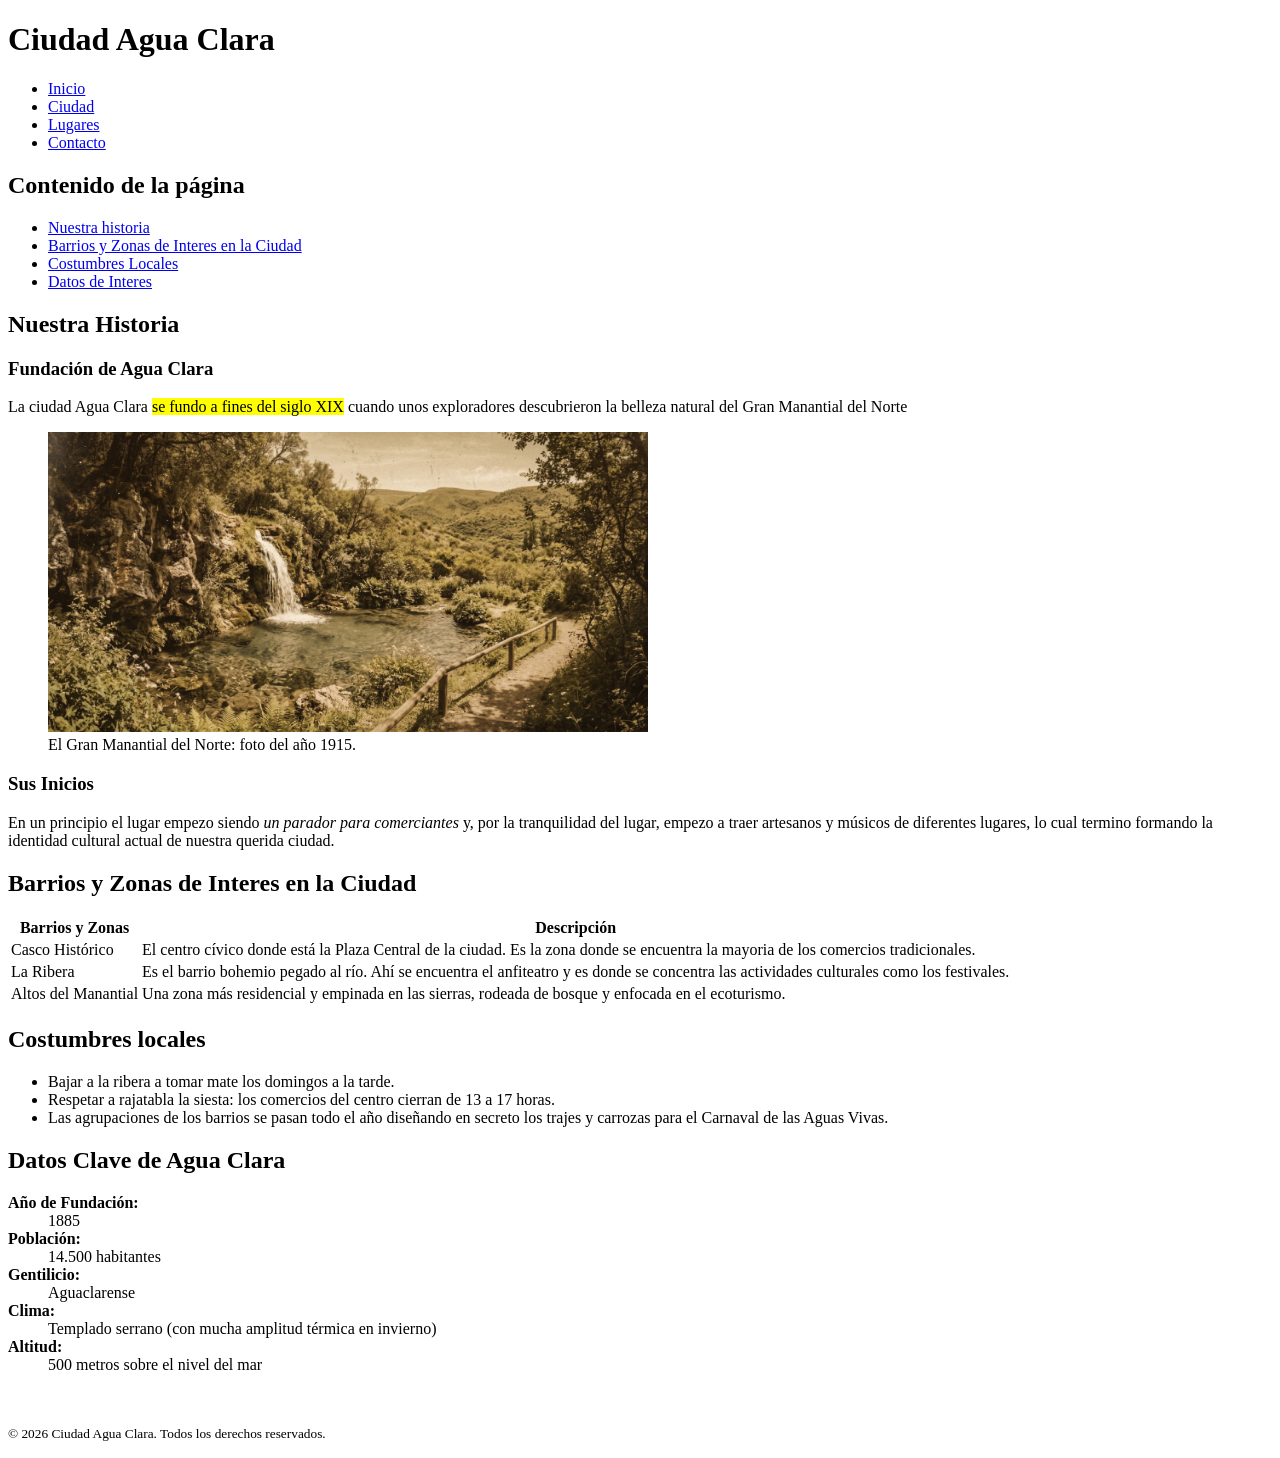
==== ciudad.html @ 077c897d "feat: Agrega datos de interes a ciudad.html y borra descripción de lugares.html" ====
<!DOCTYPE html>
<html lang="es">

<head>
    <meta charset="UTF-8">
    <meta name="viewport" content="width=device-width, initial-scale=1.0">
    <title>Ciudad Agua Clara</title> <!--Nombre de la ciudad ficticia-->
    <!--Fecha de creación del archivo: 1/9/2026-->
</head>

<body>
    <header>
        <h1>Ciudad Agua Clara</h1>
        <nav>
            <ul>
                <li><a href="index.html">Inicio</a></li>
                <li><a href="ciudad.html">Ciudad</a></li>
                <li><a href="lugares.html">Lugares</a></li>
                <li><a href="contacto.html">Contacto</a></li>
            </ul>
        </nav>
    </header>

    <main>
        <h2>Contenido de la página</h2>
        <nav>
            <ul>
                <li><a href="#historia">Nuestra historia</a></li>
                <li><a href="#barrios">Barrios y Zonas de Interes en la Ciudad</a></li>
                <li><a href="#costumbres">Costumbres Locales</a></li>
                <li><a href="#datos">Datos de Interes</a></li>
            </ul>
        </nav>

        <section id="historia">
            <h2>Nuestra Historia</h2>
            <article>
                <h3>Fundación de Agua Clara</h3>
                <p>
                La ciudad Agua Clara <mark>se fundo a fines del siglo XIX</mark> cuando unos exploradores
                descubrieron la belleza natural del Gran Manantial del Norte
                </p>
                <figure>
                    <img src="img/Antigua-foto-del-manantial.jfif" alt="Foto antigua del Gran Manantial del Norte" height="300" width="600">
                    <figcaption>El Gran Manantial del Norte: foto del año 1915.</figcaption>
                </figure>
            </article>
            
            <article>
                <h3>Sus Inicios</h3>
                <p>
                    En un principio el lugar empezo siendo <em>un parador para comerciantes</em> y, por la tranquilidad del lugar,
                    empezo a traer artesanos y músicos de diferentes lugares, lo cual termino formando la identidad cultural
                    actual de nuestra querida ciudad.
                </p>
            </article>
            
        </section>

        <section id="barrios">
            <h2>Barrios y Zonas de Interes en la Ciudad</h2>
            <table>
                <thead>
                    <tr>
                        <th>Barrios y Zonas</th>
                        <th>Descripción</th>
                    </tr>
                </thead>
                <tbody>
                    <tr>
                        <td>Casco Histórico</td>
                        <td>El centro cívico donde está la Plaza Central de la ciudad. Es la zona donde se encuentra la mayoria de los comercios tradicionales.</td>
                    </tr>
                    <tr>
                        <td>La Ribera</td>
                        <td>Es el barrio bohemio pegado al río. Ahí se encuentra el anfiteatro y es donde se concentra las actividades culturales como los festivales.</td>
                    </tr>
                    <tr>
                        <td>Altos del Manantial</td>
                        <td>Una zona más residencial y empinada en las sierras, rodeada de bosque y enfocada en el ecoturismo.</td>
                    </tr>
                </tbody>
            </table>
        </section>

        <section id="costumbres">
            <h2>Costumbres locales</h2>

            <ul>
                <li>Bajar a la ribera a tomar mate los domingos a la tarde.</li>
                <li>Respetar a rajatabla la siesta: los comercios del centro cierran de 13 a 17 horas.</li>
                <li>Las agrupaciones de los barrios se pasan todo el año diseñando en secreto los trajes y carrozas para el Carnaval de las Aguas Vivas.</li>
            </ul>
        </section>

        <section id="datos">
            <h2>Datos Clave de Agua Clara</h2>
            <dl>
                <dt><strong>Año de Fundación:</strong></dt>
                <dd>1885</dd>
                <dt><strong>Población:</strong></dt>
                <dd>14.500 habitantes</dd>
                <dt><strong>Gentilicio:</strong></dt>
                <dd>Aguaclarense</dd>
                <dt><strong>Clima:</strong></dt>
                <dd>Templado serrano (con mucha amplitud térmica en invierno)</dd>
                <dt><strong>Altitud:</strong></dt>
                <dd>500 metros sobre el nivel del mar</dd>
            </dl>
        </section>
    </main>

    <footer>
        <br>
        <p><small>&copy; 2026 Ciudad Agua Clara. Todos los derechos reservados.</small></p>
    </footer>
</body>
</html>
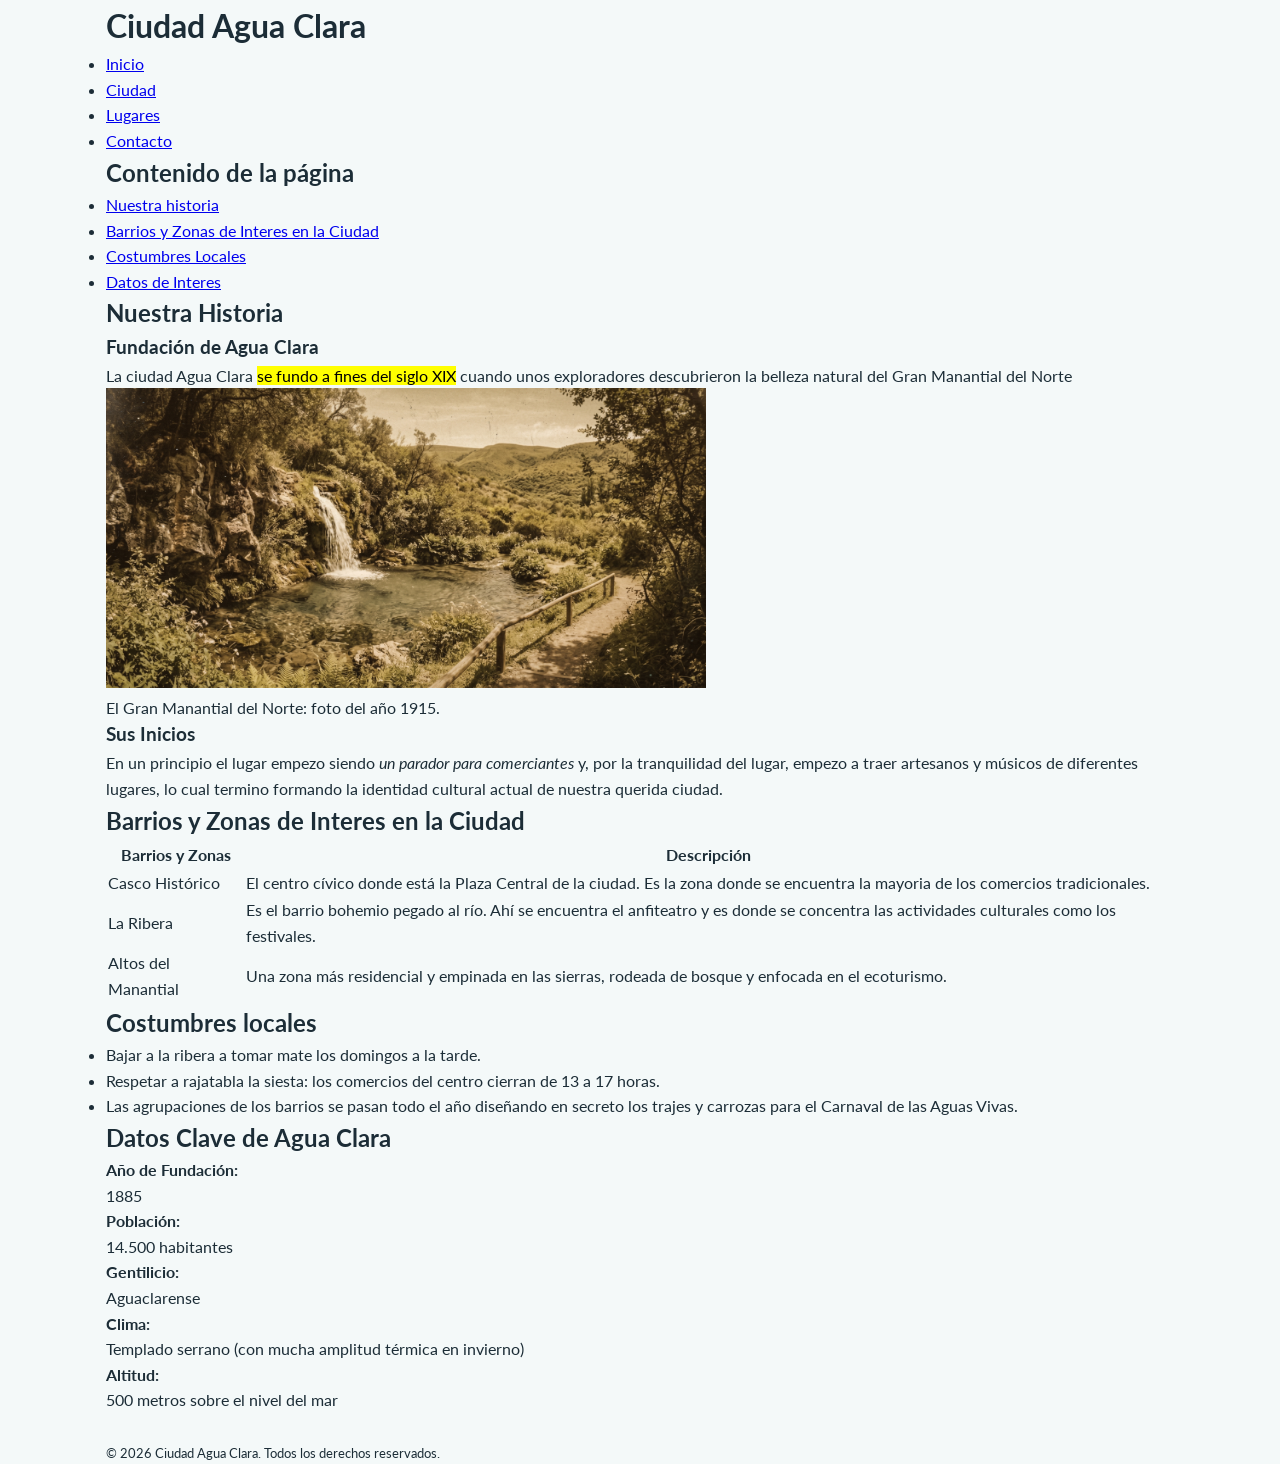
==== commit 20dd7043: "feat: reglas css para variables, reset, tipografia y body" ====
--- a/ciudad.html
+++ b/ciudad.html
@@ -4,7 +4,11 @@
 <head>
     <meta charset="UTF-8">
     <meta name="viewport" content="width=device-width, initial-scale=1.0">
-    <title>Ciudad Agua Clara</title> <!--Nombre de la ciudad ficticia-->
+    <title>Ciudad Agua Clara</title>
+    <link rel="preconnect" href="https://fonts.googleapis.com">
+    <link rel="preconnect" href="https://fonts.gstatic.com" crossorigin>
+    <link href="https://fonts.googleapis.com/css2?family=Lato:ital,wght@0,100;0,300;0,400;0,700;0,900;1,100;1,300;1,400;1,700;1,900&family=Montserrat:ital,wght@0,100..900;1,100..900&family=Roboto:ital,wght@0,100..900;1,100..900&family=Rubik:ital,wght@0,300..900;1,300..900&display=swap" rel="stylesheet">
+    <link rel="stylesheet" href="css/estilos.css">
     <!--Fecha de creación del archivo: 1/9/2026-->
 </head>
 
--- a/css/estilos.css
+++ b/css/estilos.css
@@ -0,0 +1,33 @@
+/* variables */
+:root{
+    --color-primario: #0b6477;
+    --color-secundario: #14919b;
+    --color-acento: #0ad1c8;
+    --color-fondo: #f4f9f9;
+    --color-texto: #1c2d37;
+
+    --fuente-principal: 'Lato', sans-serif;
+}
+
+
+/* reset */
+
+*{
+    box-sizing: border-box;
+    margin: 0;
+    padding: 0;
+}
+
+/* body */
+
+body {
+    font-family: var(--fuente-principal);
+    font-size: 16px;
+    line-height: 1.6;
+    background-color: var(--color-fondo);
+    color: var(--color-texto);
+    max-width: 1100px;
+    margin: 0 auto;
+    padding: 0 1rem;
+}
+
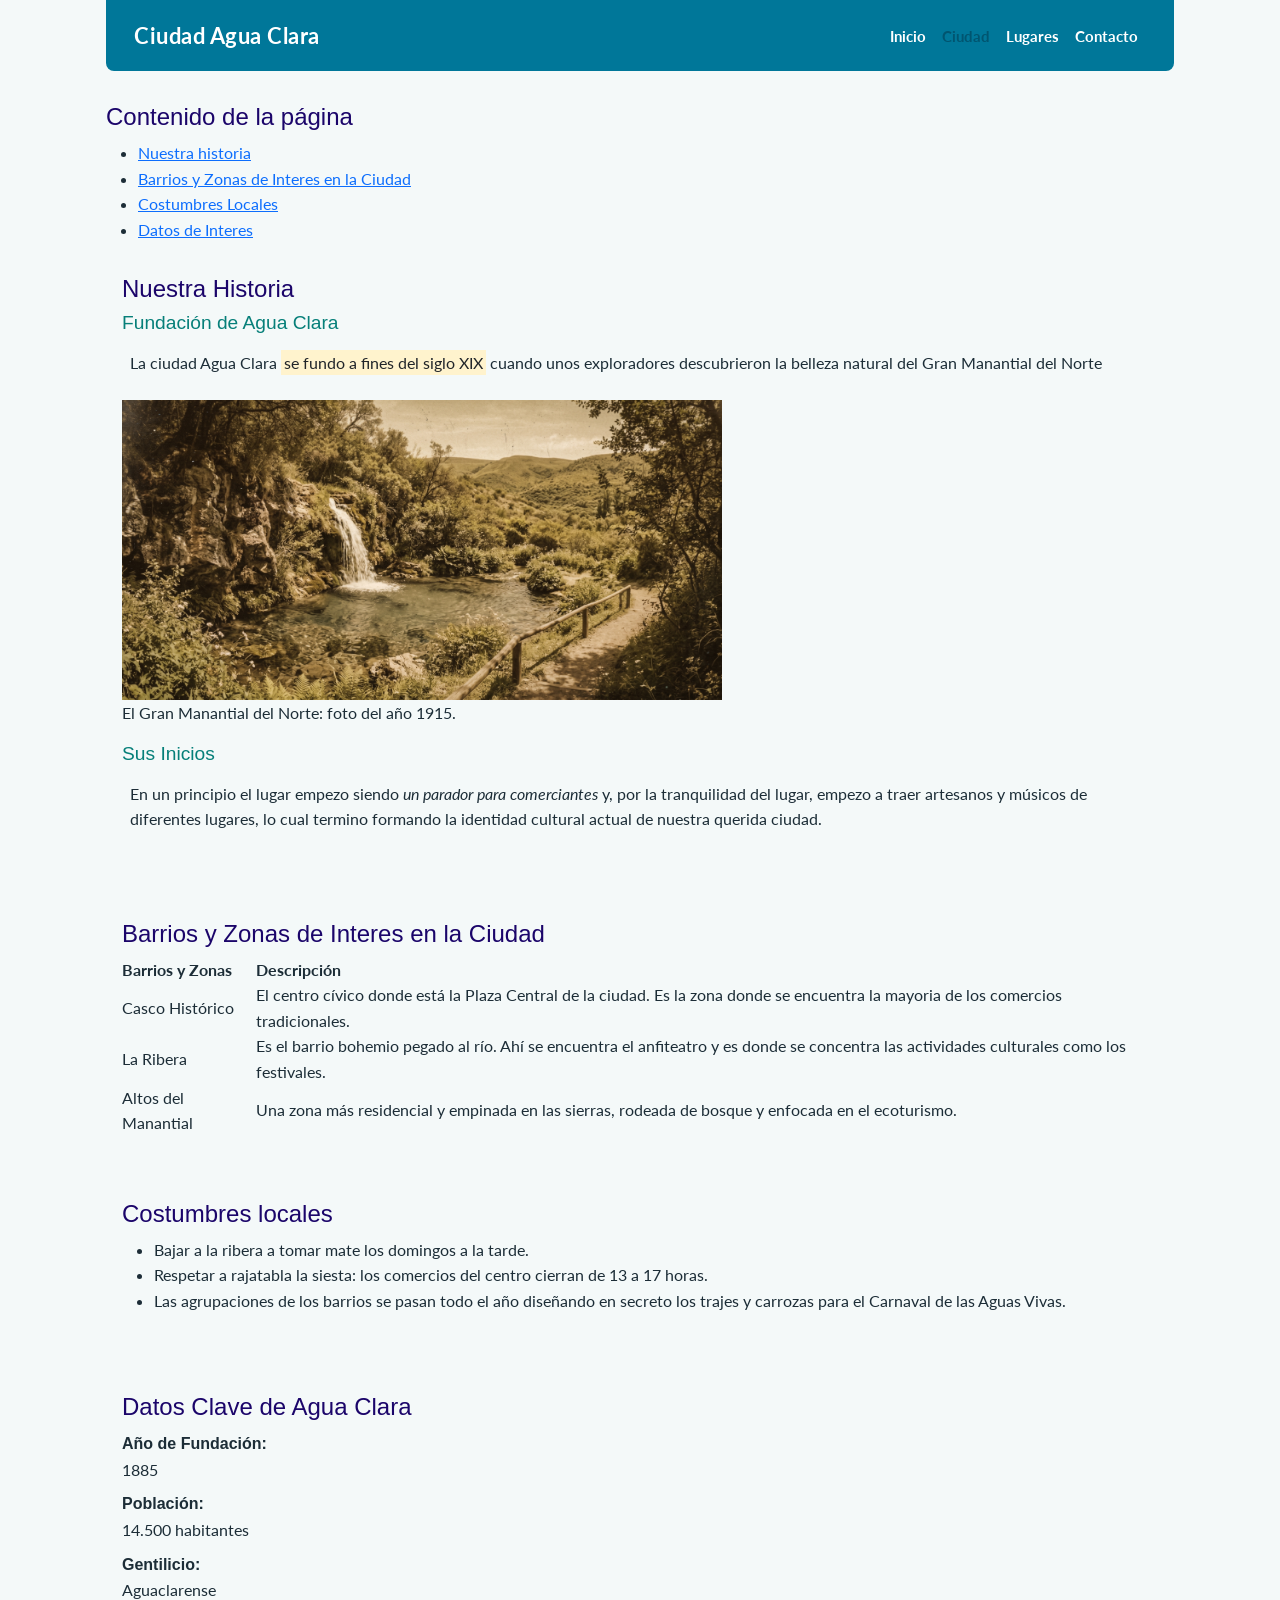
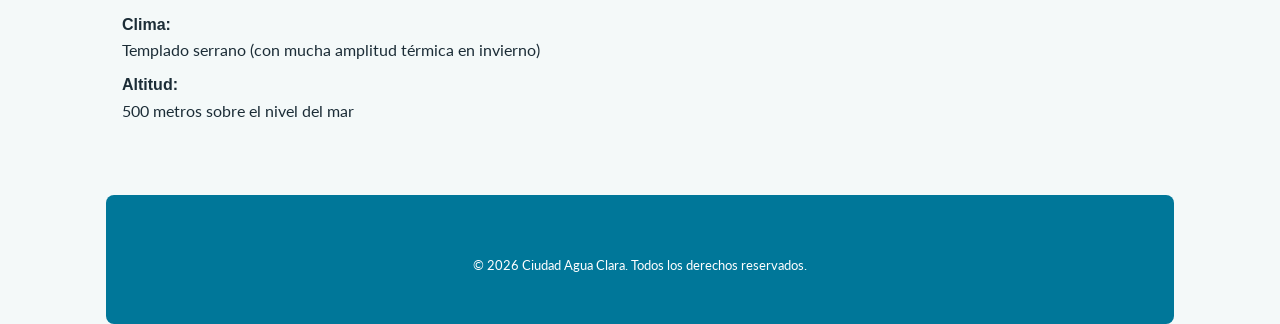
==== commit 8151b87a: "feat: se implemento navbar de bootstrap con menu hamburguesa y navbar-brand" ====
--- a/ciudad.html
+++ b/ciudad.html
@@ -8,20 +8,36 @@
     <link rel="preconnect" href="https://fonts.googleapis.com">
     <link rel="preconnect" href="https://fonts.gstatic.com" crossorigin>
     <link href="https://fonts.googleapis.com/css2?family=Lato:ital,wght@0,100;0,300;0,400;0,700;0,900;1,100;1,300;1,400;1,700;1,900&family=Montserrat:ital,wght@0,100..900;1,100..900&family=Roboto:ital,wght@0,100..900;1,100..900&family=Rubik:ital,wght@0,300..900;1,300..900&display=swap" rel="stylesheet">
+    <link href="https://cdn.jsdelivr.net/npm/bootstrap@5.3.3/dist/css/bootstrap.min.css" rel="stylesheet">
     <link rel="stylesheet" href="css/estilos.css">
     <!--Fecha de creación del archivo: 1/9/2026-->
 </head>
 
 <body>
     <header>
-        <h1>Ciudad Agua Clara</h1>
-        <nav>
-            <ul>
-                <li><a href="index.html">Inicio</a></li>
-                <li><a href="ciudad.html">Ciudad</a></li>
-                <li><a href="lugares.html">Lugares</a></li>
-                <li><a href="contacto.html">Contacto</a></li>
-            </ul>
+        <nav class="navbar navbar-expand-lg navbar-dark bg-turismo">
+            <div class="container-fluid">
+                <a class="navbar-brand fw-bold" href="index.html">Ciudad Agua Clara</a>
+                <button class="navbar-toggler" type="button" data-bs-toggle="collapse" data-bs-target="#menuPrincipal" aria-controls="menuPrincipal" aria-expanded="false" aria-label="Abrir menú de navegación">
+                    <span class="navbar-toggler-icon"></span>
+                </button>
+                <div class="collapse navbar-collapse" id="menuPrincipal">
+                    <ul class="navbar-nav ms-auto mb-2 mb-lg-0">
+                        <li class="nav-item">
+                            <a class="nav-link" href="index.html">Inicio</a>
+                        </li>
+                        <li class="nav-item">
+                            <a class="nav-link active" href="ciudad.html">Ciudad</a>
+                        </li>
+                        <li class="nav-item">
+                            <a class="nav-link" href="lugares.html">Lugares</a>
+                        </li>
+                        <li class="nav-item">
+                            <a class="nav-link" href="contacto.html">Contacto</a>
+                        </li>
+                    </ul>
+                </div>
+            </div>
         </nav>
     </header>
 
@@ -118,5 +134,6 @@
         <br>
         <p><small>&copy; 2026 Ciudad Agua Clara. Todos los derechos reservados.</small></p>
     </footer>
+    <script src="https://cdn.jsdelivr.net/npm/bootstrap@5.3.3/dist/js/bootstrap.bundle.min.js"></script>
 </body>
 </html>
--- a/css/estilos.css
+++ b/css/estilos.css
@@ -1,33 +1,140 @@
 /* variables */
-:root{
-    --color-primario: #0b6477;
-    --color-secundario: #14919b;
-    --color-acento: #0ad1c8;
+:root {
+    --color-primario: #007799;       
+    --color-secundario: #005570;     
+    --color-acento: #067F79;
     --color-fondo: #f4f9f9;
     --color-texto: #1c2d37;
+    --color-texto-claro: #ffffff;
+    --color-texto-oscuro: #1b056a;    
 
     --fuente-principal: 'Lato', sans-serif;
 }
 
-
 /* reset */
-
-*{
+* {
     box-sizing: border-box;
     margin: 0;
     padding: 0;
 }
 
 /* body */
-
 body {
     font-family: var(--fuente-principal);
     font-size: 16px;
     line-height: 1.6;
     background-color: var(--color-fondo);
     color: var(--color-texto);
-    max-width: 1100px;
+    max-width: 1100px;                
     margin: 0 auto;
     padding: 0 1rem;
 }
 
+/* header */
+
+header {
+    margin-bottom: 2rem;
+}
+
+/* headings */
+h1 {
+    color: var(--color-texto-claro); 
+    font-size: 2rem;
+    font-weight: 700;
+    letter-spacing: 0.5px;
+    margin-bottom: 1rem;
+}
+
+h2 {
+    color: var(--color-texto-oscuro);
+    font-size: 1.5rem;
+}
+
+h3 {
+    color: var(--color-acento);
+    font-size: 1.2rem;
+}
+
+/* footer */
+footer {
+    background-color: var(--color-primario);
+    color: var(--color-texto-claro);
+    text-align: center;
+    padding: 1.5rem 1rem;
+    margin-top: 2.5rem;
+    border-radius: 8px 8px;
+}
+
+footer p {
+    font-size: 0.9rem;
+    font-weight: 400;
+}
+
+/* section */
+section {
+    margin-bottom: 2rem;
+    padding: 1rem;
+}
+
+/* parrafos */
+p {
+    margin-bottom: 1rem;
+    padding: 0.5rem;
+}
+
+/* articulos */
+
+article {
+    justify-content: center;
+    flex-wrap: wrap;
+}
+
+/* clases */
+.atractivos-turisticos {
+    gap: 1.5rem;
+    border: 1px solid var(--color-secundario);
+    border-radius: 8px;
+    padding: 1rem;
+}
+
+
+/* nav */
+.bg-turismo {
+    background-color: var(--color-primario) !important;
+}
+
+.navbar {
+    border-radius: 0 0 8px 8px;
+    padding: 0.8rem 1rem;
+}
+
+.navbar-brand {
+    font-size: 1.4rem;
+    letter-spacing: 0.5px;
+    color: var(--color-texto-claro) !important;
+}
+
+.navbar-nav .nav-link {
+    color: var(--color-texto-claro) !important;
+    font-weight: 700;
+    font-size: 0.95rem;
+    padding: 0.5rem 0.8rem;
+    border-radius: 4px;
+    transition: background-color 0.2s ease;
+}
+
+.navbar-nav .nav-link:hover {
+    background-color: var(--color-secundario);
+}
+
+.navbar-nav .nav-link.active {
+    color: var(--color-secundario) !important;
+}
+
+/* fin nav */
+
+#inicio-lugares {
+    flex-direction: row;
+    gap: 4rem;
+    padding: 2rem;
+}
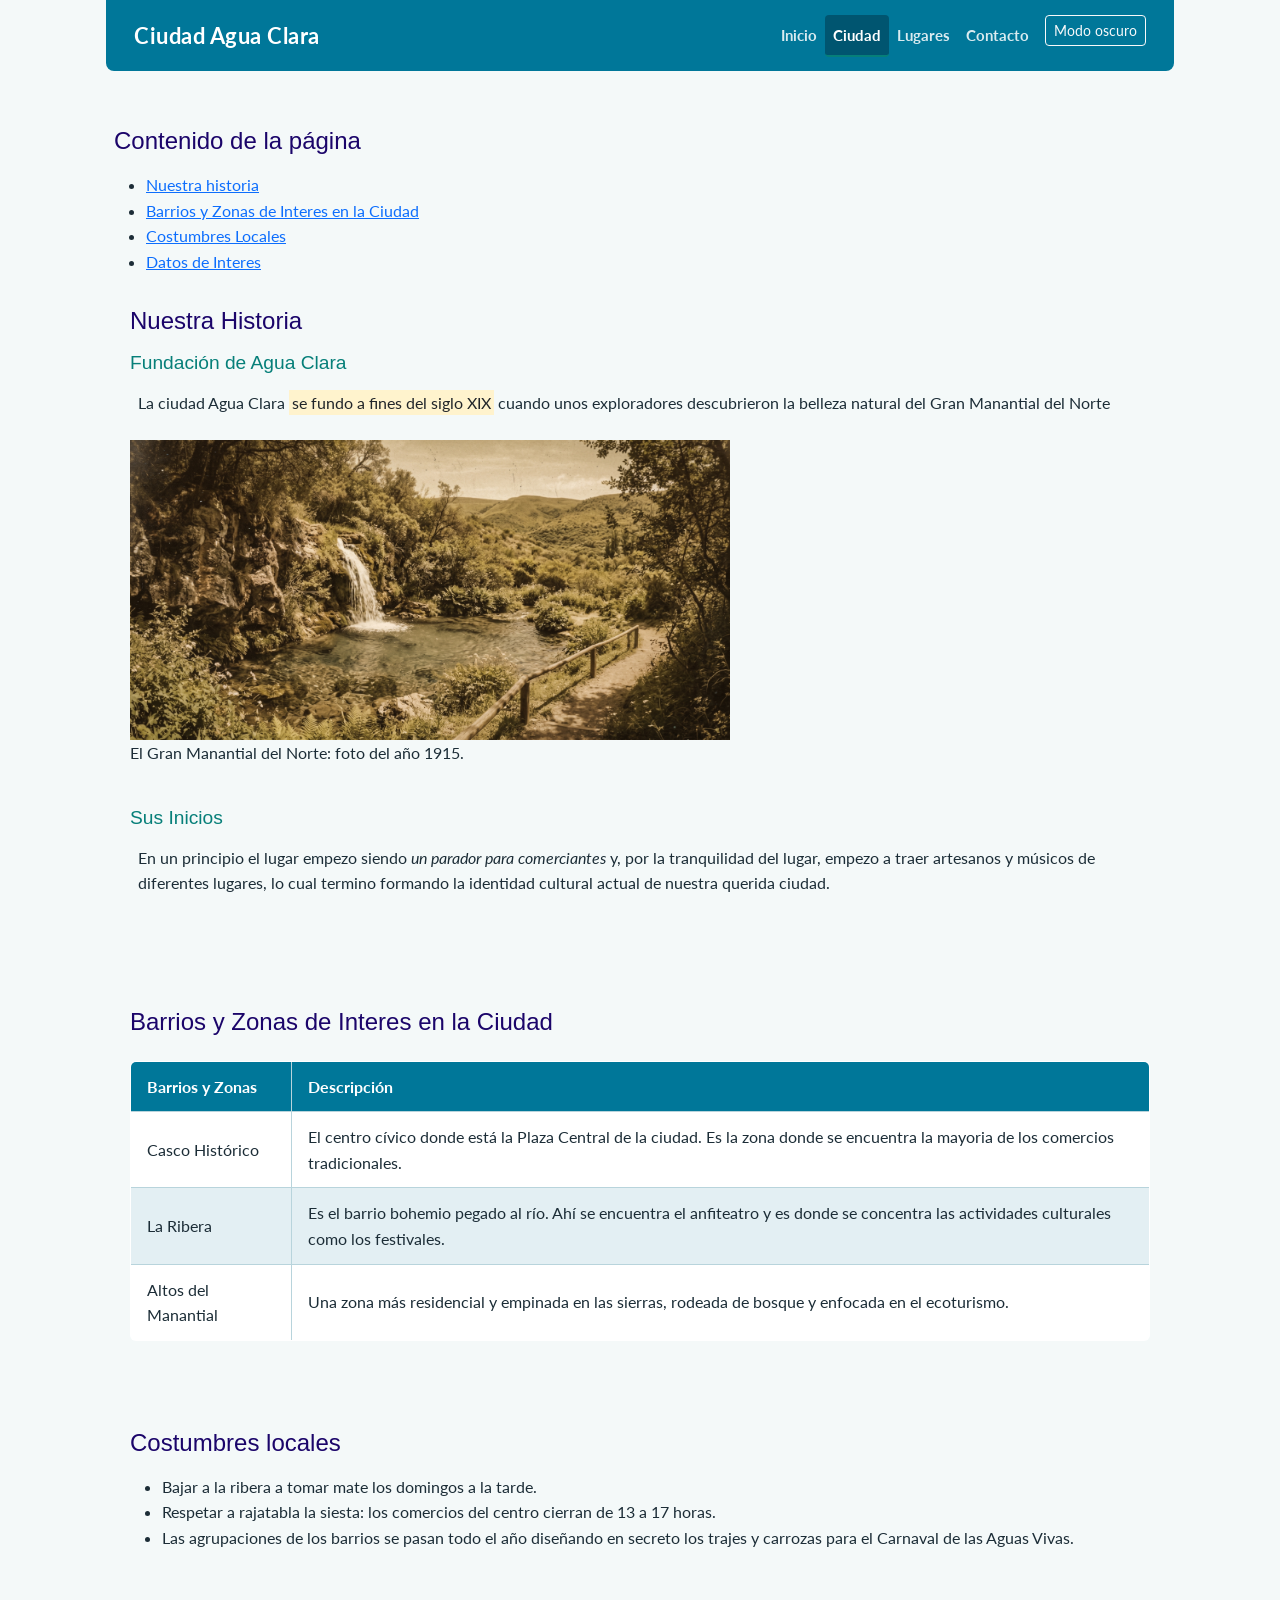
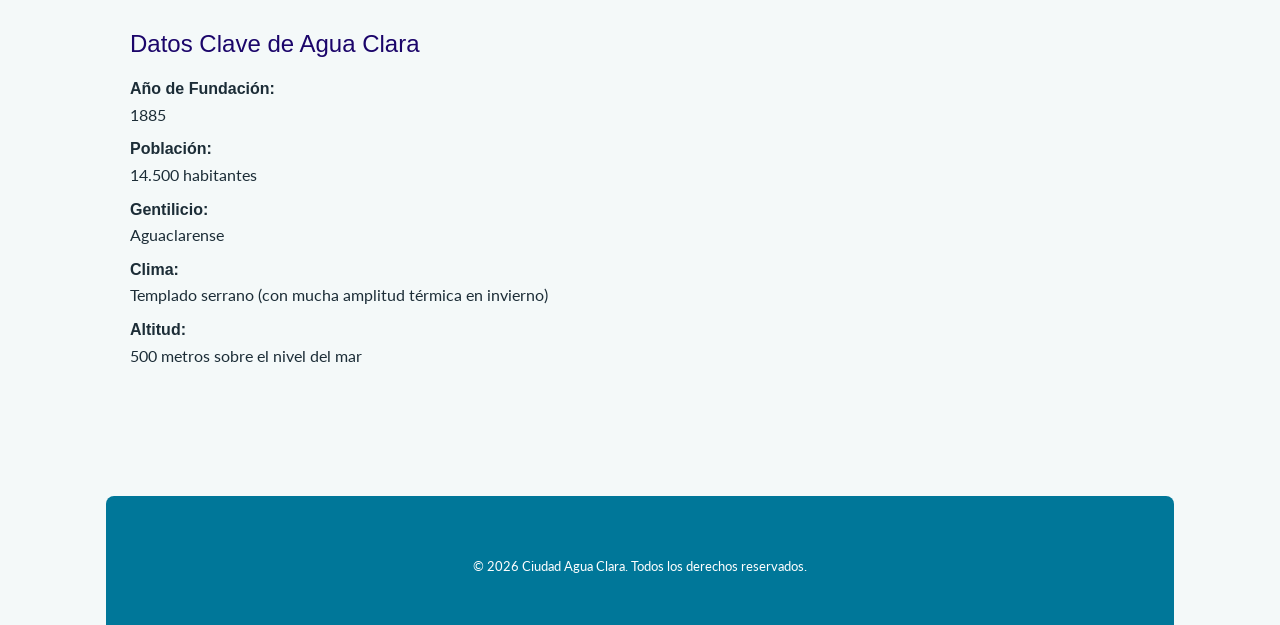
==== commit 419ece5a: "feat: agrega boton, estilos de modo oscuro y crea y vincula main.js" ====
--- a/ciudad.html
+++ b/ciudad.html
@@ -34,6 +34,9 @@
                         </li>
                         <li class="nav-item">
                             <a class="nav-link" href="contacto.html">Contacto</a>
+                        </li>
+                        <li class="nav-item ms-lg-2 mt-2 mt-lg-0">
+                            <button id="btn-modo" class="btn btn-sm btn-outline-light" type="button">Modo oscuro</button>
                         </li>
                     </ul>
                 </div>
@@ -135,5 +138,6 @@
         <p><small>&copy; 2026 Ciudad Agua Clara. Todos los derechos reservados.</small></p>
     </footer>
     <script src="https://cdn.jsdelivr.net/npm/bootstrap@5.3.3/dist/js/bootstrap.bundle.min.js"></script>
+    <script src="js/main.js"></script>
 </body>
 </html>
--- a/css/estilos.css
+++ b/css/estilos.css
@@ -6,7 +6,9 @@
     --color-fondo: #f4f9f9;
     --color-texto: #1c2d37;
     --color-texto-claro: #ffffff;
-    --color-texto-oscuro: #1b056a;    
+    --color-texto-oscuro: #1b056a;
+    --color-borde-tabla: #b8d4dc;
+    --color-fila-alterna: #e3eff3;
 
     --fuente-principal: 'Lato', sans-serif;
 }
@@ -31,9 +33,14 @@
 }
 
 /* header */
-
 header {
     margin-bottom: 2rem;
+}
+
+/* main */
+main {
+    margin: 1.5rem 0;
+    padding: 1.5rem 0.5rem;
 }
 
 /* headings */
@@ -48,11 +55,13 @@
 h2 {
     color: var(--color-texto-oscuro);
     font-size: 1.5rem;
+    margin-bottom: 1rem;
 }
 
 h3 {
     color: var(--color-acento);
     font-size: 1.2rem;
+    margin-bottom: 0.5rem;
 }
 
 /* footer */
@@ -62,7 +71,7 @@
     text-align: center;
     padding: 1.5rem 1rem;
     margin-top: 2.5rem;
-    border-radius: 8px 8px;
+    border-radius: 8px 8px 0 0;
 }
 
 footer p {
@@ -82,11 +91,12 @@
     padding: 0.5rem;
 }
 
-/* articulos */
-
+/* articulos (se corrige con display: flex funcional) */
 article {
+    display: flex;
+    flex-direction: column;
     justify-content: center;
-    flex-wrap: wrap;
+    margin-bottom: 1.5rem;
 }
 
 /* clases */
@@ -97,8 +107,7 @@
     padding: 1rem;
 }
 
-
-/* nav */
+/* nav Bootstrap */
 .bg-turismo {
     background-color: var(--color-primario) !important;
 }
@@ -115,26 +124,158 @@
 }
 
 .navbar-nav .nav-link {
-    color: var(--color-texto-claro) !important;
+    color: rgba(255, 255, 255, 0.85) !important;
     font-weight: 700;
     font-size: 0.95rem;
     padding: 0.5rem 0.8rem;
     border-radius: 4px;
+    transition: background-color 0.2s ease, color 0.2s ease;
+}
+
+.navbar-nav .nav-link:hover {
+    background-color: var(--color-secundario);
+    color: var(--color-texto-claro) !important;
+}
+
+.navbar-nav .nav-link.active {
+    background-color: var(--color-secundario);
+    color: var(--color-texto-claro) !important;
+    border-bottom: 2px solid var(--color-acento);
+}
+
+/* ajuste de tarjetas de lugares dentro de la grilla */
+.inicio-lugares {
+    display: flex;
+    flex-direction: column;
+    justify-content: space-between;
+    align-items: center;
+    background-color: #ffffff;
+    border: 1px solid #d0e2e8;
+    border-radius: 8px;
+    padding: 1rem;
+    margin: 0;
+    box-shadow: 0 2px 5px rgba(0, 0, 0, 0.05);
+}
+
+.inicio-lugares img {
+    width: 100%;
+    height: 200px;
+    object-fit: cover;
+}
+
+
+
+
+/*tabla de ciudad.html*/
+table {
+    width: 100%;
+    border-collapse: collapse;
+    margin: 1.5rem 0;
+    background-color: #ffffff;
+    border: 1px solid var(--color-borde-tabla);
+    border-radius: 6px;
+    overflow: hidden;
+}
+
+thead {
+    background-color: var(--color-primario);
+    color: var(--color-texto-claro);
+}
+
+th, td {
+    padding: 0.75rem 1rem;
+    text-align: left;
+    border: 1px solid var(--color-borde-tabla);
+}
+
+tbody tr:nth-child(even) {
+    background-color: var(--color-fila-alterna);
+}
+
+tbody tr:hover {
+    background-color: #d6e8ee;
+}
+
+/* cards con flexbox */
+.contenedor-actividades {
+    display: flex;
+    flex-wrap: wrap;
+    gap: 1.5rem;
+}
+
+.tarjeta-actividad {
+    flex: 1 1 280px;
+    background-color: #ffffff;
+    border: 1px solid #d0e2e8;
+    border-radius: 8px;
+    padding: 1.2rem;
+    box-shadow: 0 2px 4px rgba(0, 0, 0, 0.04);
+}
+
+/* posicionamiento de etiquetas sobre imagenes */
+.contenedor-imagen {
+    position: relative;
+    width: 100%;
+}
+
+.badge-destino {
+    position: absolute;
+    top: 10px;
+    right: 10px;
+    background-color: var(--color-secundario);
+    color: var(--color-texto-claro);
+    font-size: 0.8rem;
+    padding: 0.4rem 0.7rem;
+    border-radius: 4px;
+    z-index: 2;
+}
+
+/* personalizacion de botones bootstrap */
+.btn-turismo {
+    background-color: var(--color-primario);
+    color: var(--color-texto-claro);
+    border: none;
+    font-weight: 700;
+    padding: 0.6rem 1.2rem;
     transition: background-color 0.2s ease;
 }
 
-.navbar-nav .nav-link:hover {
-    background-color: var(--color-secundario);
-}
-
-.navbar-nav .nav-link.active {
-    color: var(--color-secundario) !important;
-}
-
-/* fin nav */
-
-#inicio-lugares {
-    flex-direction: row;
-    gap: 4rem;
-    padding: 2rem;
-}
+.btn-turismo:hover {
+    background-color: var(--color-secundario);
+    color: var(--color-texto-claro);
+}
+
+/* modo oscuro */
+body.oscuro {
+    background-color: #121a1d;
+    color: #e4eff2;
+}
+
+body.oscuro h2 {
+    color: #4dd0e1;
+}
+
+body.oscuro h3 {
+    color: #26c6da;
+}
+
+body.oscuro .inicio-lugares,
+body.oscuro .tarjeta-actividad,
+body.oscuro table {
+    background-color: #1b282d;
+    border-color: #2c3e46;
+    color: #e4eff2;
+}
+
+body.oscuro th,
+body.oscuro td {
+    border-color: #2c3e46;
+}
+
+body.oscuro tbody tr:nth-child(even) {
+    background-color: #223238;
+}
+
+body.oscuro tbody tr:hover {
+    background-color: #2a3e46;
+}
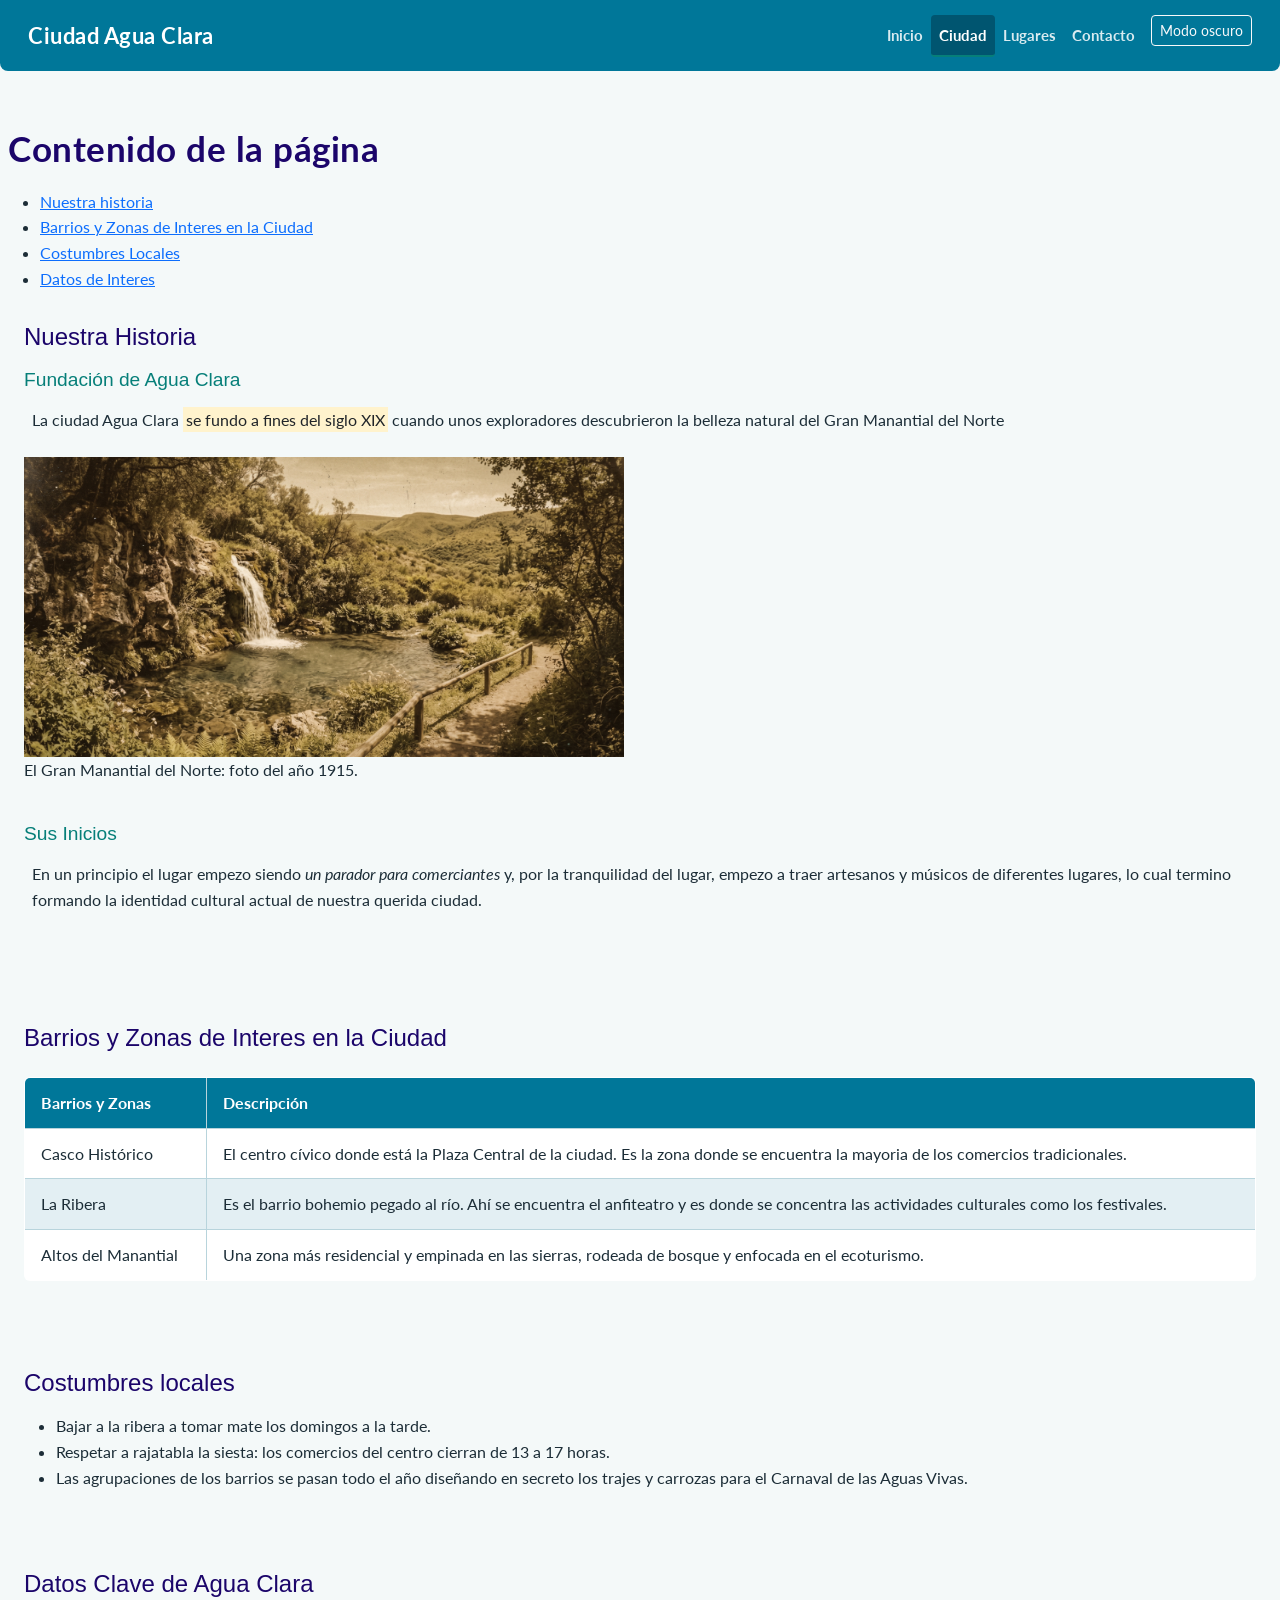
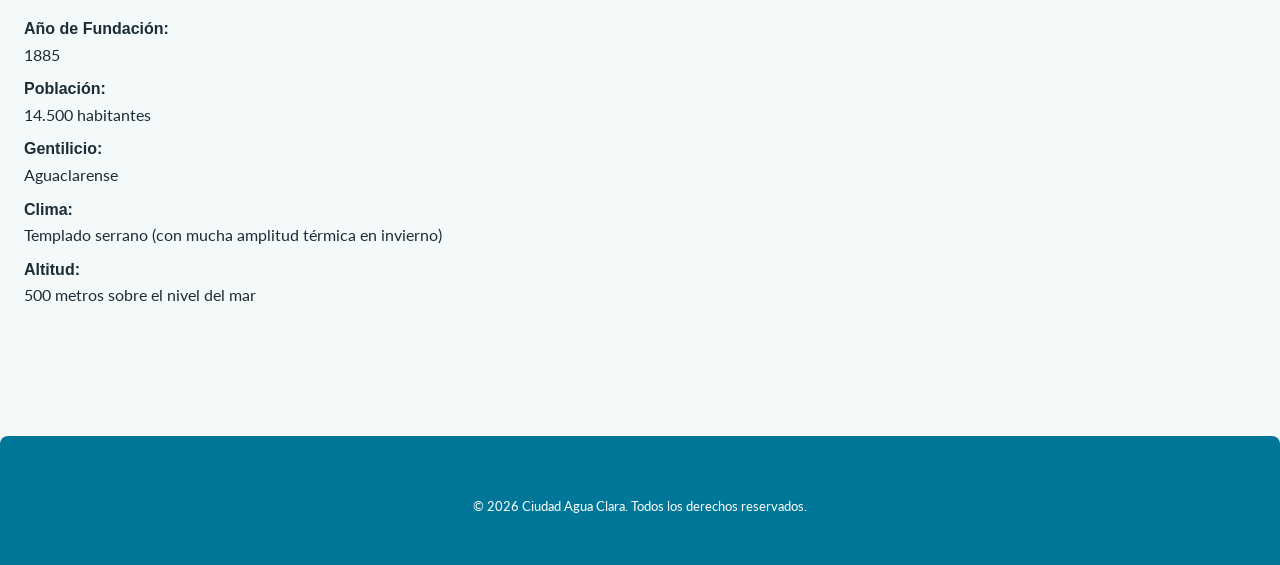
==== commit 55940222: "fix: agrega h1 en cada pagina, quita max-width del body y corrige active en navbar" ====
--- a/ciudad.html
+++ b/ciudad.html
@@ -45,7 +45,7 @@
     </header>
 
     <main>
-        <h2>Contenido de la página</h2>
+        <h1>Contenido de la página</h1>
         <nav>
             <ul>
                 <li><a href="#historia">Nuestra historia</a></li>
--- a/css/estilos.css
+++ b/css/estilos.css
@@ -27,9 +27,6 @@
     line-height: 1.6;
     background-color: var(--color-fondo);
     color: var(--color-texto);
-    max-width: 1100px;                
-    margin: 0 auto;
-    padding: 0 1rem;
 }
 
 /* header */
@@ -45,11 +42,11 @@
 
 /* headings */
 h1 {
-    color: var(--color-texto-claro); 
-    font-size: 2rem;
+    color: var(--color-texto-oscuro); 
+    font-size: 2.2rem;
     font-weight: 700;
     letter-spacing: 0.5px;
-    margin-bottom: 1rem;
+    margin-bottom: 1.2rem;
 }
 
 h2 {
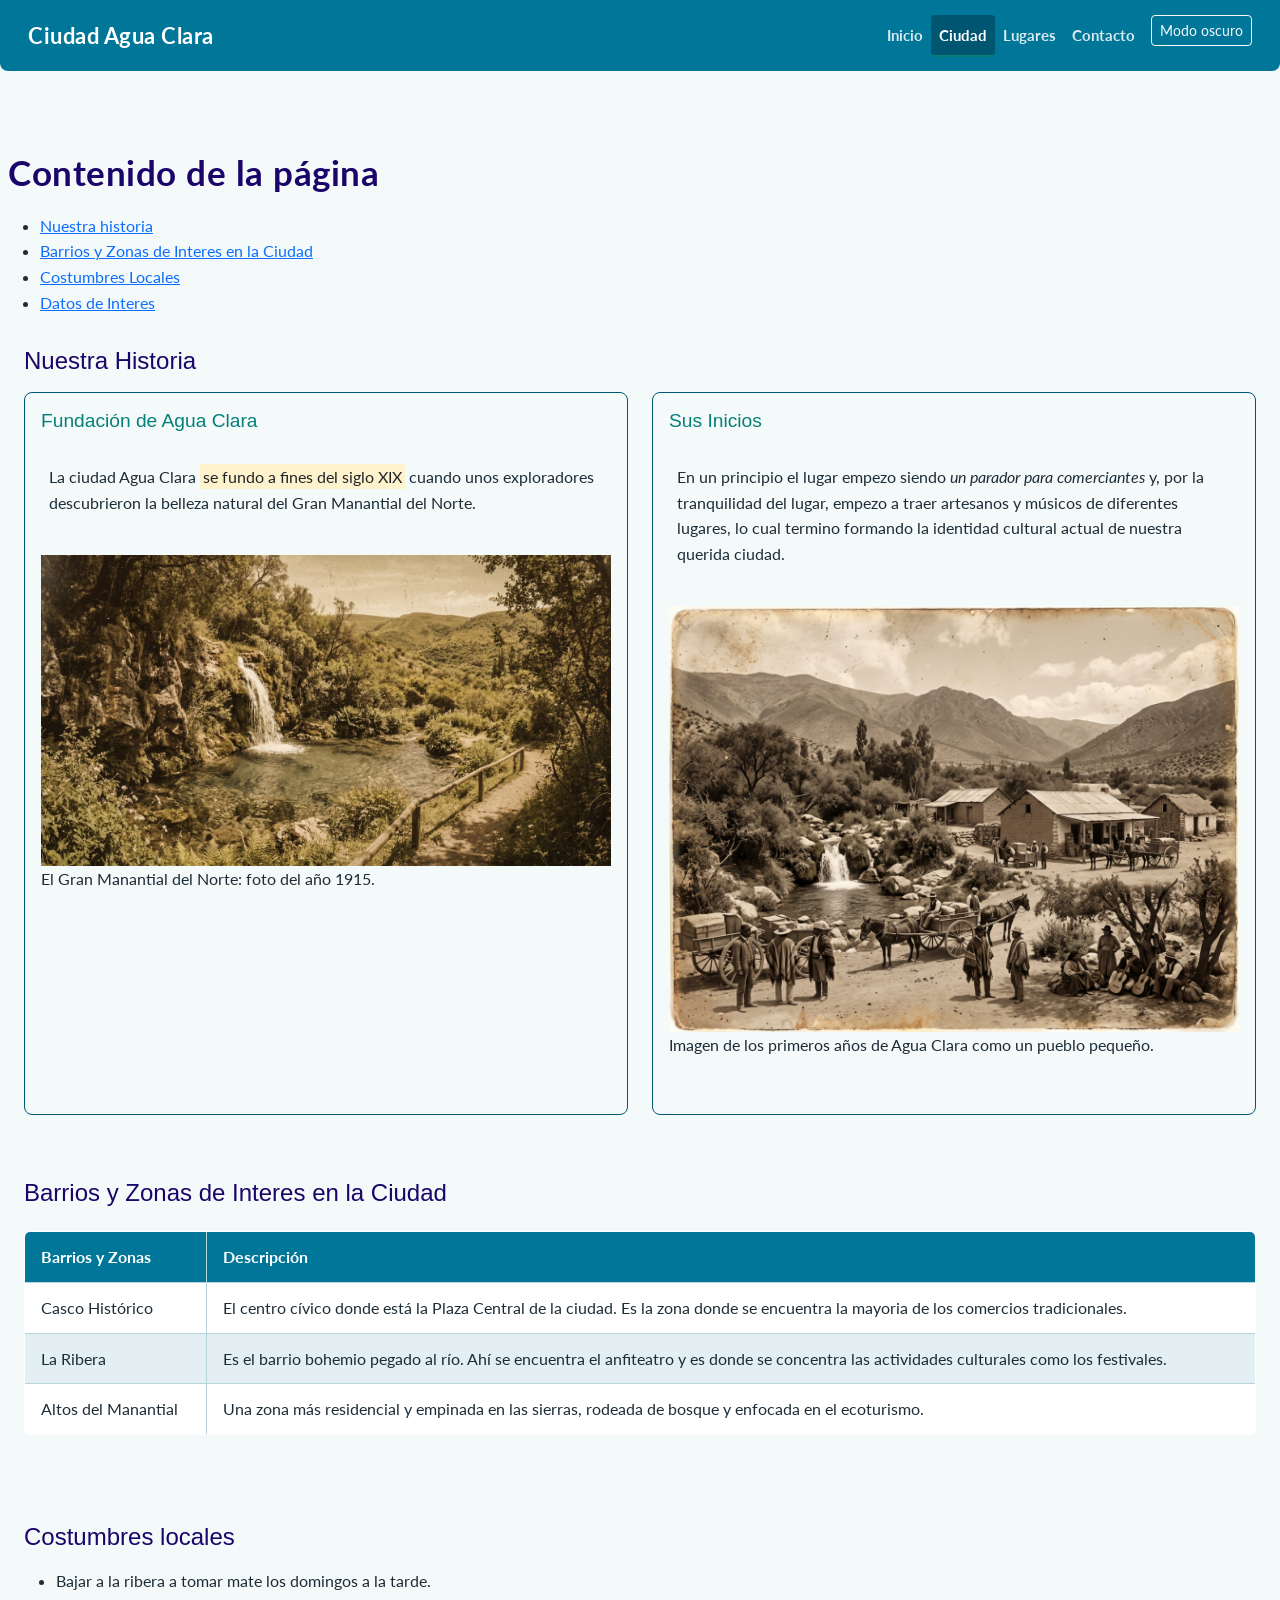
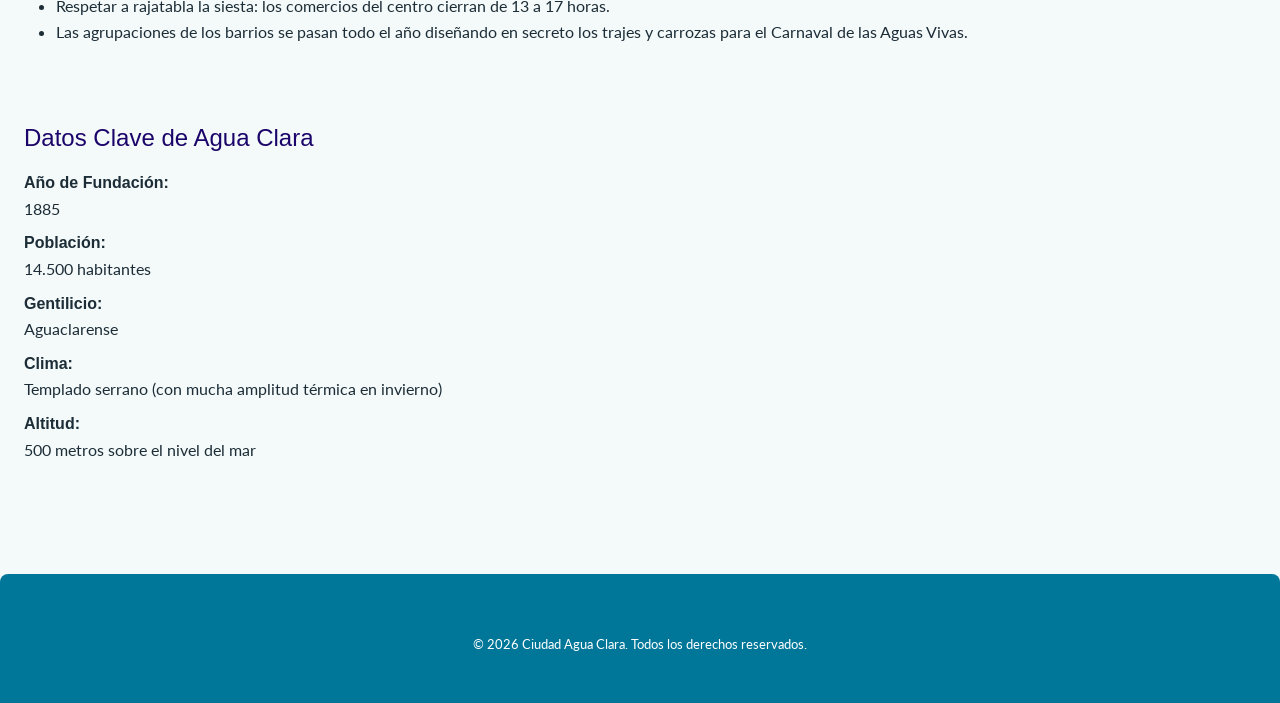
==== commit 65c281de: "fix: reduce espacios vacios y quita errores visuales" ====
--- a/ciudad.html
+++ b/ciudad.html
@@ -57,26 +57,36 @@
 
         <section id="historia">
             <h2>Nuestra Historia</h2>
-            <article>
-                <h3>Fundación de Agua Clara</h3>
-                <p>
-                La ciudad Agua Clara <mark>se fundo a fines del siglo XIX</mark> cuando unos exploradores
-                descubrieron la belleza natural del Gran Manantial del Norte
-                </p>
-                <figure>
-                    <img src="img/Antigua-foto-del-manantial.jfif" alt="Foto antigua del Gran Manantial del Norte" height="300" width="600">
-                    <figcaption>El Gran Manantial del Norte: foto del año 1915.</figcaption>
-                </figure>
-            </article>
-            
-            <article>
-                <h3>Sus Inicios</h3>
-                <p>
-                    En un principio el lugar empezo siendo <em>un parador para comerciantes</em> y, por la tranquilidad del lugar,
-                    empezo a traer artesanos y músicos de diferentes lugares, lo cual termino formando la identidad cultural
-                    actual de nuestra querida ciudad.
-                </p>
-            </article>
+
+            <div class="row g-4">
+                <div class="col-md-6">
+                    <article class="historia-ciudad h-100">
+                        <h3>Fundación de Agua Clara</h3>
+                        <p>
+                        La ciudad Agua Clara <mark>se fundo a fines del siglo XIX</mark> cuando unos exploradores
+                        descubrieron la belleza natural del Gran Manantial del Norte.
+                        </p>
+                        <figure>
+                            <img src="img/Antigua-foto-del-manantial.jfif" alt="Foto antigua del Gran Manantial del Norte" class="img-fluid">
+                            <figcaption>El Gran Manantial del Norte: foto del año 1915.</figcaption>
+                        </figure>
+                    </article>
+                </div>
+                <div class="col-md-6">    
+                    <article class="historia-ciudad h-100">
+                        <h3>Sus Inicios</h3>
+                        <p>
+                            En un principio el lugar empezo siendo <em>un parador para comerciantes</em> y, por la tranquilidad del lugar,
+                            empezo a traer artesanos y músicos de diferentes lugares, lo cual termino formando la identidad cultural
+                            actual de nuestra querida ciudad.
+                        </p>
+                        <figure>
+                            <img src="img/Inicios-de-la-ciudad.jfif" alt="Foto antigua del Gran Manantial del Norte" class="img-fluid">
+                            <figcaption>Imagen de los primeros años de Agua Clara como un pueblo pequeño.</figcaption>
+                        </figure>
+                    </article>
+                </div>
+            </div>
             
         </section>
 
--- a/css/estilos.css
+++ b/css/estilos.css
@@ -27,17 +27,22 @@
     line-height: 1.6;
     background-color: var(--color-fondo);
     color: var(--color-texto);
+    display: flex;
+    flex-direction: column;
+    min-height: 100vh;
 }
 
 /* header */
 header {
     margin-bottom: 2rem;
+    container-fluid: 100%;
 }
 
 /* main */
 main {
     margin: 1.5rem 0;
     padding: 1.5rem 0.5rem;
+    flex-grow: 1;
 }
 
 /* headings */
@@ -67,8 +72,9 @@
     color: var(--color-texto-claro);
     text-align: center;
     padding: 1.5rem 1rem;
-    margin-top: 2.5rem;
+    margin-top: auto;
     border-radius: 8px 8px 0 0;
+    container-fluid: 100%;
 }
 
 footer p {
@@ -104,6 +110,14 @@
     padding: 1rem;
 }
 
+.historia-ciudad{
+    gap: 1rem;
+    border: 1px solid var(--color-secundario);
+    border-radius: 8px;
+    padding: 1rem;
+    justify-content:flex-start;
+}
+
 /* nav Bootstrap */
 .bg-turismo {
     background-color: var(--color-primario) !important;
@@ -112,6 +126,9 @@
 .navbar {
     border-radius: 0 0 8px 8px;
     padding: 0.8rem 1rem;
+    position: sticky;
+    width: 100%;
+    top: 0;
 }
 
 .navbar-brand {
@@ -248,7 +265,7 @@
     color: #e4eff2;
 }
 
-body.oscuro h2 {
+body.oscuro h1, body.oscuro h2 {
     color: #4dd0e1;
 }
 
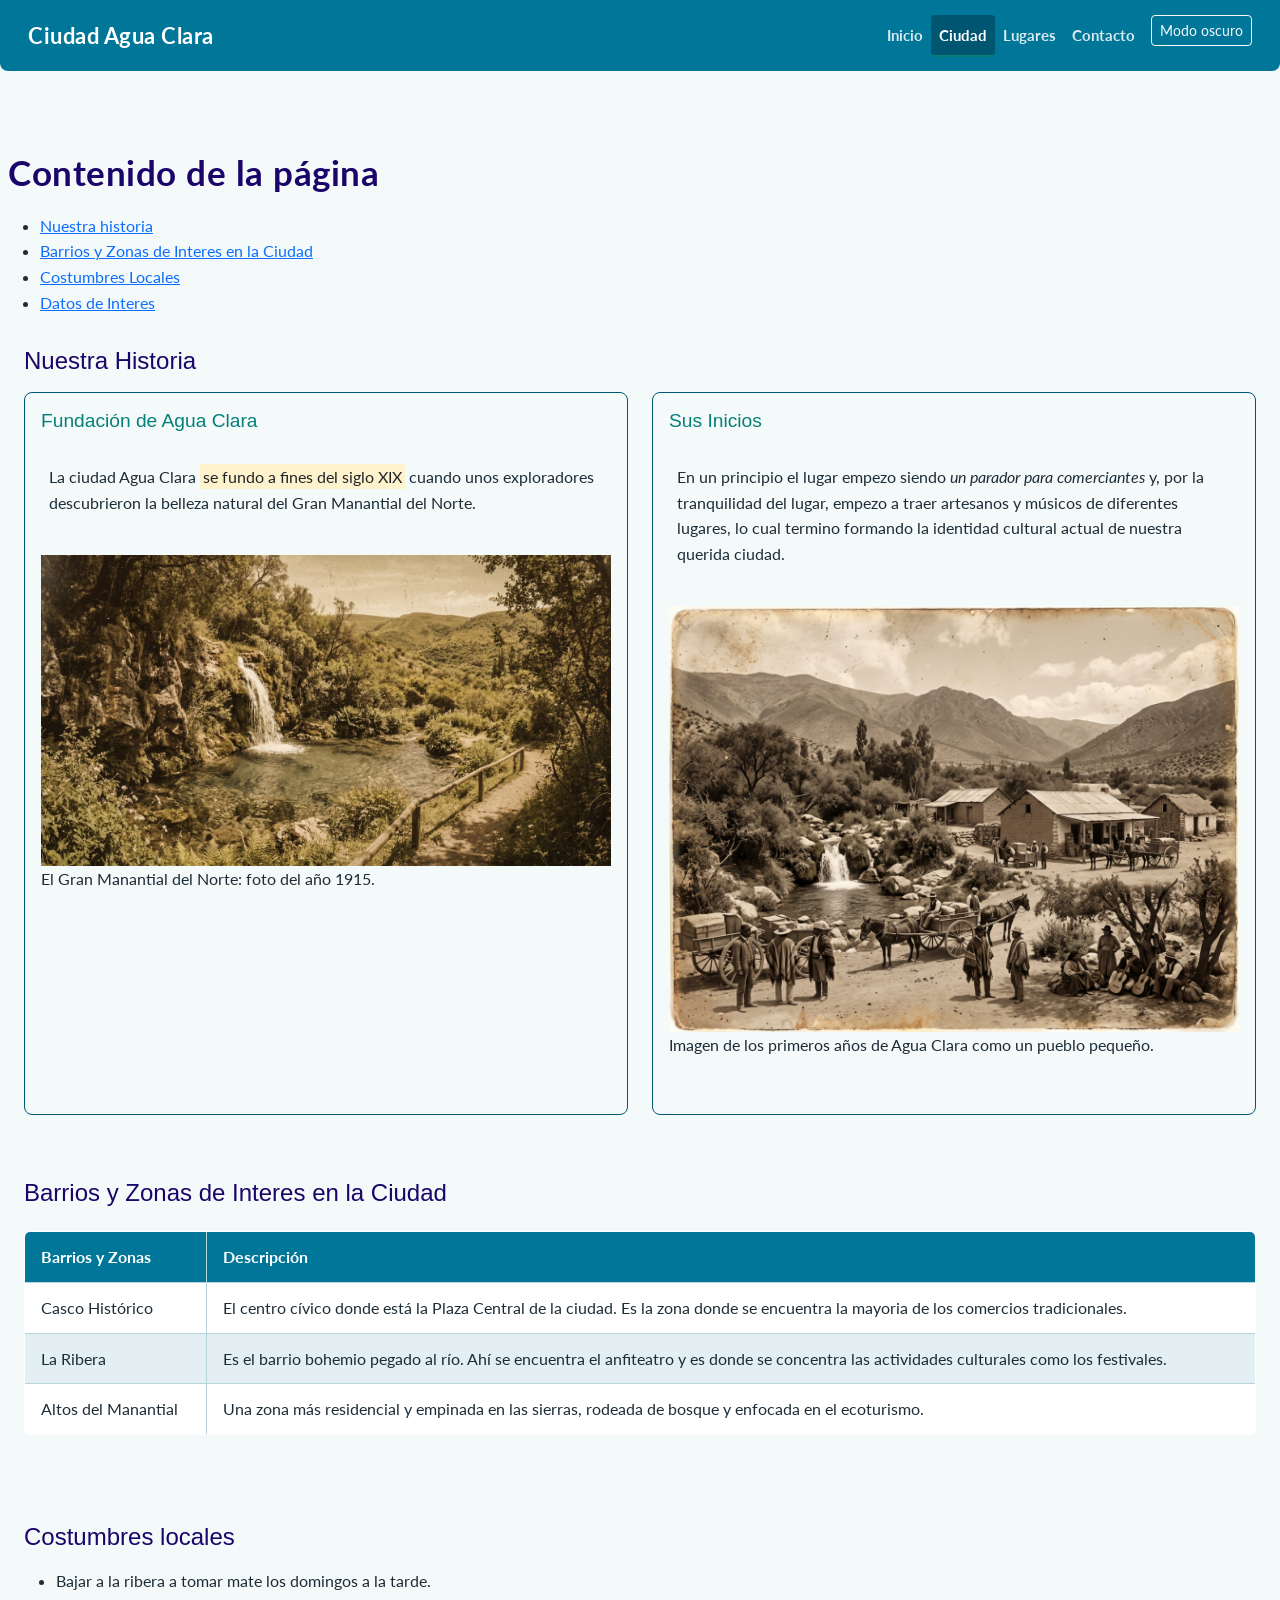
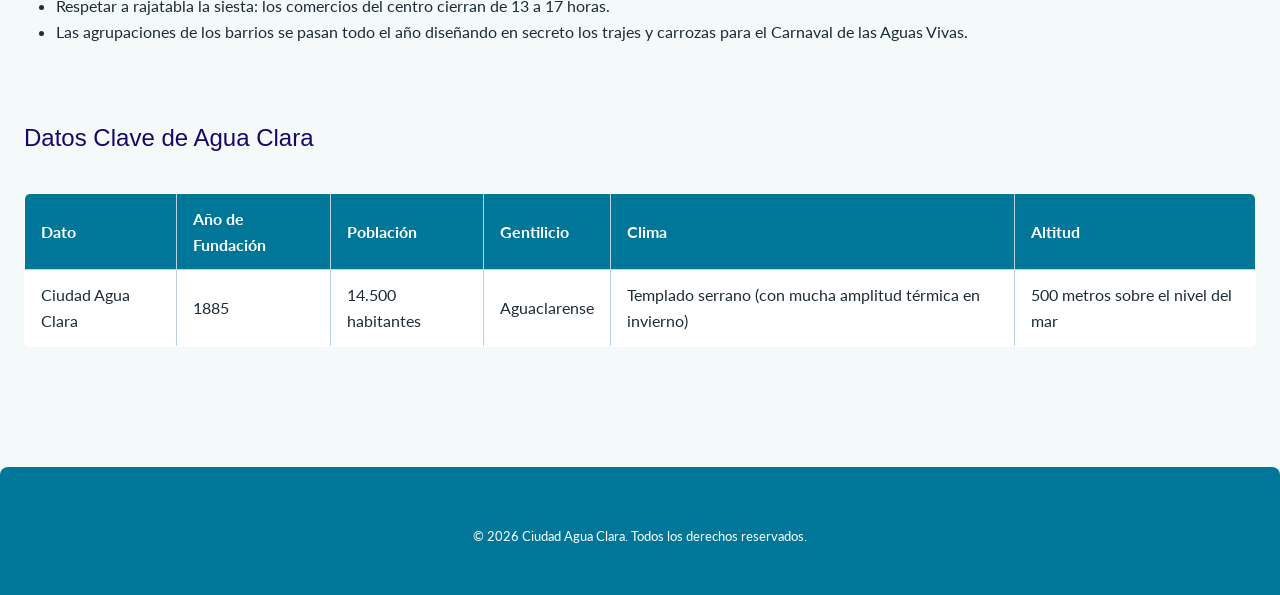
==== commit 85cb8343: "fix: arregla formato de datos de la ciudad" ====
--- a/ciudad.html
+++ b/ciudad.html
@@ -128,18 +128,30 @@
 
         <section id="datos">
             <h2>Datos Clave de Agua Clara</h2>
-            <dl>
-                <dt><strong>Año de Fundación:</strong></dt>
-                <dd>1885</dd>
-                <dt><strong>Población:</strong></dt>
-                <dd>14.500 habitantes</dd>
-                <dt><strong>Gentilicio:</strong></dt>
-                <dd>Aguaclarense</dd>
-                <dt><strong>Clima:</strong></dt>
-                <dd>Templado serrano (con mucha amplitud térmica en invierno)</dd>
-                <dt><strong>Altitud:</strong></dt>
-                <dd>500 metros sobre el nivel del mar</dd>
-            </dl>
+            <div class="table-responsive">
+                <table>
+                    <thead>
+                        <tr>
+                            <th>Dato</th>
+                            <th>Año de Fundación</th>
+                            <th>Población</th>
+                            <th>Gentilicio</th>
+                            <th>Clima</th>
+                            <th>Altitud</th>                    
+                        </tr>
+                    </thead>
+                    <tbody>
+                        <tr>
+                            <td>Ciudad Agua Clara</td>
+                            <td>1885</td>
+                            <td>14.500 habitantes</td>
+                            <td>Aguaclarense</td>
+                            <td>Templado serrano (con mucha amplitud térmica en invierno)</td>
+                            <td>500 metros sobre el nivel del mar</td>
+                        </tr>
+                    </tbody>
+                </table>
+            </div>
         </section>
     </main>
 
--- a/css/estilos.css
+++ b/css/estilos.css
@@ -118,6 +118,17 @@
     justify-content:flex-start;
 }
 
+.formulario-contacto {
+    display: flex;
+    flex-direction: column;
+    gap: 1rem;
+    border: 1px solid var(--color-secundario);
+    border-radius: 8px;
+    padding: 1rem;
+    max-width: 600px;
+    
+}
+
 /* nav Bootstrap */
 .bg-turismo {
     background-color: var(--color-primario) !important;
@@ -292,4 +303,10 @@
 
 body.oscuro tbody tr:hover {
     background-color: #2a3e46;
+}
+
+body.oscuro form {
+    background-color: #1b282d;
+    border-color: #2c3e46;
+    color: #e4eff2;
 }
